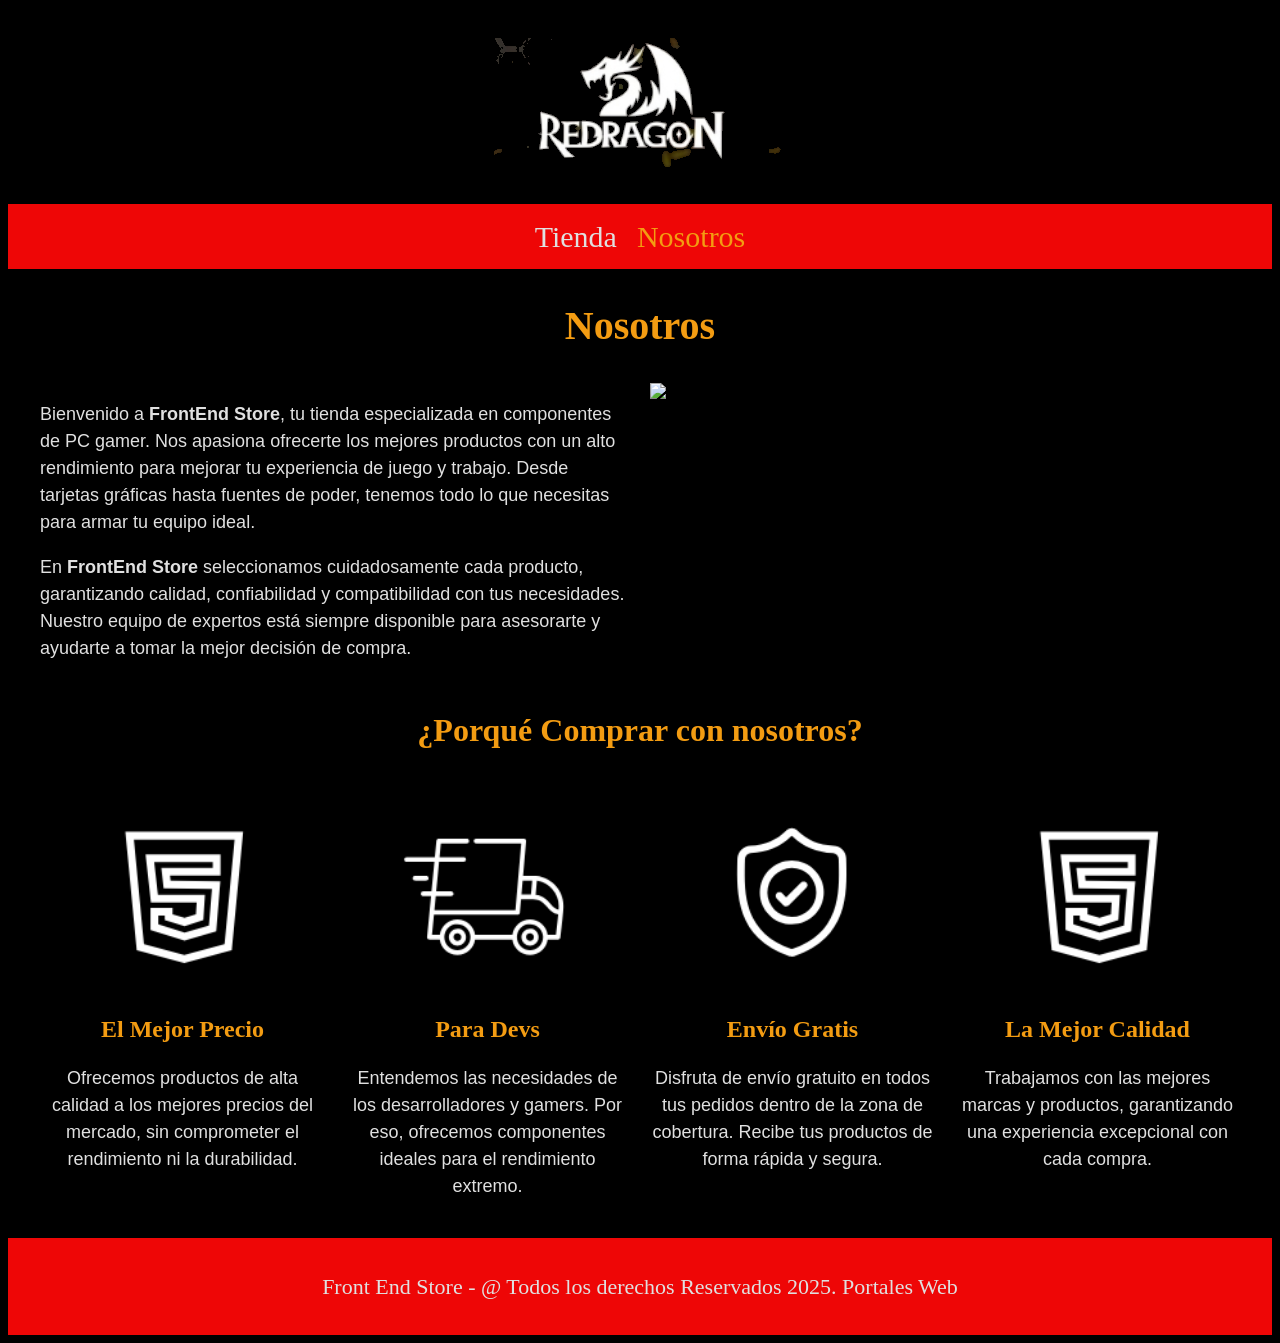
==== nosotros.html @ 045a80b5 "Add files via upload" ====
<!DOCTYPE html>
<html lang="en">
<head>
    <meta charset="UTF-8">
    <meta name="viewport" content="width=device-width, initial-scale=1.0">
    <title>FrontEnd Store</title>
    
    <link rel="stylesheet" href="css/style.css">
</head>
<body>
    <header class="header">
        <a href="index.html">
            <img class="header__logo" src= "img/fondo18.png" alt="Logotipo">
        </a>
    </header>

    <nav class="navegacion">
        <a class="navegacion__enlace" href="index.html">Tienda</a>
        <a class="navegacion__enlace navegacion__enlace--activo" href="nosotros.html">Nosotros</a>
    </nav>

    <main class="contenedor">
        <h1>Nosotros</h1>

        <div class="nosotros">
            <div class="nosotros__contenido">
                <p>Bienvenido a <strong>FrontEnd Store</strong>, tu tienda especializada en componentes de PC gamer. Nos apasiona ofrecerte los mejores productos con un alto rendimiento para mejorar tu experiencia de juego y trabajo. Desde tarjetas gráficas hasta fuentes de poder, tenemos todo lo que necesitas para armar tu equipo ideal.</p>

                <p>En <strong>FrontEnd Store</strong> seleccionamos cuidadosamente cada producto, garantizando calidad, confiabilidad y compatibilidad con tus necesidades. Nuestro equipo de expertos está siempre disponible para asesorarte y ayudarte a tomar la mejor decisión de compra.</p>
            </div>
            <img class="nosotros__imagen" src="img/nosotros.jpg" alt="imagen nosotros">
        </div>
    </main>

    <section class="contenedor comprar">
        <h2 class="comprar__titulo">¿Porqué Comprar con nosotros?</h2>

        <div class="bloques">
            <div class="bloque">
                <img class="bloque__imagen" src="img/icono_2.png" alt="porque comprar">
                <h3 class="bloque__titulo">El Mejor Precio</h3>
                <p>Ofrecemos productos de alta calidad a los mejores precios del mercado, sin comprometer el rendimiento ni la durabilidad.</p>
            </div> <!--.bloque-->

            <div class="bloque">
                <img class="bloque__imagen" src="img/icono_3.png" alt="porque comprar">
                <h3 class="bloque__titulo">Para Devs</h3>
                <p>Entendemos las necesidades de los desarrolladores y gamers. Por eso, ofrecemos componentes ideales para el rendimiento extremo.</p>
            </div> <!--.bloque-->

            <div class="bloque">
                <img class="bloque__imagen" src="img/icono_4.png" alt="porque comprar">
                <h3 class="bloque__titulo">Envío Gratis</h3>
                <p>Disfruta de envío gratuito en todos tus pedidos dentro de la zona de cobertura. Recibe tus productos de forma rápida y segura.</p>
            </div> <!--.bloque-->

            <div class="bloque">
                <img class="bloque__imagen" src="img/icono_2.png" alt="porque comprar">
                <h3 class="bloque__titulo">La Mejor Calidad</h3>
                <p>Trabajamos con las mejores marcas y productos, garantizando una experiencia excepcional con cada compra.</p>
            </div> <!--.bloque-->
        </div><!--.bloques-->
    </section> 

    <footer class="footer">
        <p class="footer__texto">Front End Store - @ Todos los derechos Reservados 2025. Portales Web</p>
    </footer>
    <script src="js/carrito.js"></script>

</body>
</html>
---- css/style.css ----
:root {
    --primario: #000000; /* Blanco puro, para el fondo principal */
    --primarioOscuro: #ee0606; /* Azul oscuro, elegante y profundo, para el contraste con el blanco */

    --secundario: #F39C12; /* Naranja vibrante, para destacar botones o elementos importantes */
    --secundarioOscuro: #E67E22; /* Naranja más oscuro, para detalles secundarios o bordes */

    --blanco: #E0E0E0; /* Gris suave para textos y detalles */
    --negro: #121212; /* Gris muy oscuro casi negro, para zonas secundarias y detalles discretos */

    --fuentePrincipal: 'Staatliches', cursive; /* Fuente moderna y llamativa */
}




html { 
    box-sizing: border-box;
    font-size: 62.5%; 
}
/* Sniper Global para Margin, border y Padding */
*, *:before, *:after {
    box-sizing: inherit;
}

/** Globales **/
body {
    background-color: var(--primario);             
    font-size: 1.6rem;
    line-height: 1.5;
/*
    background-image: url(../img/fondo2.jpg); /* Ruta de la imagen */
    background-size: cover; /* Hace que la imagen cubra todo el fondo */
    background-position: center; /* Centra la imagen */
    background-repeat: no-repeat; /* Evita que la imagen se repita */
}


p {
    font-size: 1.8rem;
    font-family: Arial, Helvetica, sans-serif;
    color: var(--blanco);
}
a {
    text-decoration: none;
}
img {
    width: 100%;
}
.contenedor {
    max-width: 120rem;
    margin: 0 auto;
}
h1, h2, h3 {
    text-align: center;
    color: var(--secundario);
    font-family: var(--fuentePrincipal);
}
h1 {
    font-size: 4rem;
}
h2 {
    font-size: 3.2rem;
}
h3 {
    font-size: 2.4rem;
}

/** Header **/
.header {
    display: flex;
    justify-content: center;
}
.header__logo {
    margin: 3rem 0;
}
/** Footer **/
.footer {
    background-color: var(--primarioOscuro);
    padding: 1rem 0;
    margin-top: 2rem;
}
.footer__texto {
    font-family: var(--fuentePrincipal);
    text-align: center;
    font-size: 2.2rem;
}
/** Navegacion **/
.navegacion {
    background-color: var(--primarioOscuro);
    padding: 1rem 0;
    display: flex;
    justify-content: center;
    gap: 2rem; 
}
.navegacion__enlace {
    font-family: var(--fuentePrincipal);
    color: var(--blanco);
    font-size: 3rem;
}
.navegacion__enlace--activo,
.navegacion__enlace:hover {
    color: var(--secundario);
}

.primero{
  margin:50px ;
  
  
   
}

.producto{
    border-radius: 0.5%;
    
}

.producto img{
    border-radius: 2.5%;


}


.producto {
    transition: transform 0.3s ease, box-shadow 0.3s ease;

}

.producto:hover {
    transform: scale(1.1); /* Aumenta el tamaño al 110% */
    box-shadow: 0px 4px 10px rgba(0, 0, 0, 0.2); /* Agrega una sombra para mejorar el efecto */;
}


/** Grid **/
.grid {
    display: grid;
    grid-template-columns: repeat(2, 1fr);
    gap: 2rem;
}
@media (min-width: 768px) {
    .grid {
        grid-template-columns: repeat(3, 1fr);
    }
}

/** Productos **/
.producto {
    background-color: #4b087b;
    padding: 1rem;
}


.producto__nombre {
    font-size: 4rem;
}
.producto__precio {
    font-size: 2.8rem;
    color: var(--secundario);
}
.producto__nombre,
.producto__precio {
    font-family: var(--fuentePrincipal);
    margin: 1rem 0;
    text-align: center;
    line-height: 1.2;
}

/** Graficos **/
.grafico {
    min-height: 30rem;
    background-repeat: no-repeat;
    background-size: cover;
    grid-column: 1 / 3;
}
.grafico--camisas {
    grid-row: 2 / 3;
    background-image: url(../img/grafico1.jpg);
}
.grafico--node {
    background-image: url(../img/grafico2.jpg);
    grid-row: 8 / 9;
}

@media (min-width: 768px) {
    .grafico--node {
        grid-row: 5 / 6;
        grid-column: 2 / 4;
    }
}

/** Nosotros **/
.nosotros {
    display: grid;
    grid-template-rows: repeat(2, auto);
}
@media (min-width: 768px) {
    .nosotros {
        grid-template-columns: repeat(2, 1fr);
        column-gap: 2rem;
    }
}
.nosotros__imagen {
    grid-row: 1 / 2;
}
@media (min-width: 768px) {
    .nosotros__imagen {
       grid-column: 2 / 3;
    }
}

/** Bloques **/
.bloques {
    display: grid;
    grid-template-columns: repeat(2, 1fr);
    gap: 2rem;
}
@media (min-width: 768px) {
    .bloques {
        grid-template-columns: repeat(4, 1fr);
    }
}

.bloque {
    text-align: center;
}

.bloque__titulo {
    margin: 0;
}

/** Pagina del Producto **/
@media (min-width: 768px) {
    .camisa {
        display: grid;
        grid-template-columns: repeat(2, 1fr);
        column-gap: 2rem;
    }
}

.formulario {
    display: grid;
    grid-template-columns: repeat(2, 1fr);
    gap: 2rem;
}
.formulario__campo {
   border: 1rem solid var(--primarioOscuro);
   background-color: transparent;
   color: var(--blanco);
   font-size: 2rem;
   font-family: Arial, Helvetica, sans-serif;
   padding: 1rem;
   appearance: none;
}
.formulario__submit {
    background-color: var(--secundario);
    border: none;
    font-size: 2rem;
    font-family: var(--fuentePrincipal);
    padding: 2rem;
    transition: background-color .3s ease;
    grid-column: 1 / 3;
}
.formulario__submit:hover {
    cursor: pointer;
    background-color: var(--secundarioOscuro);
}
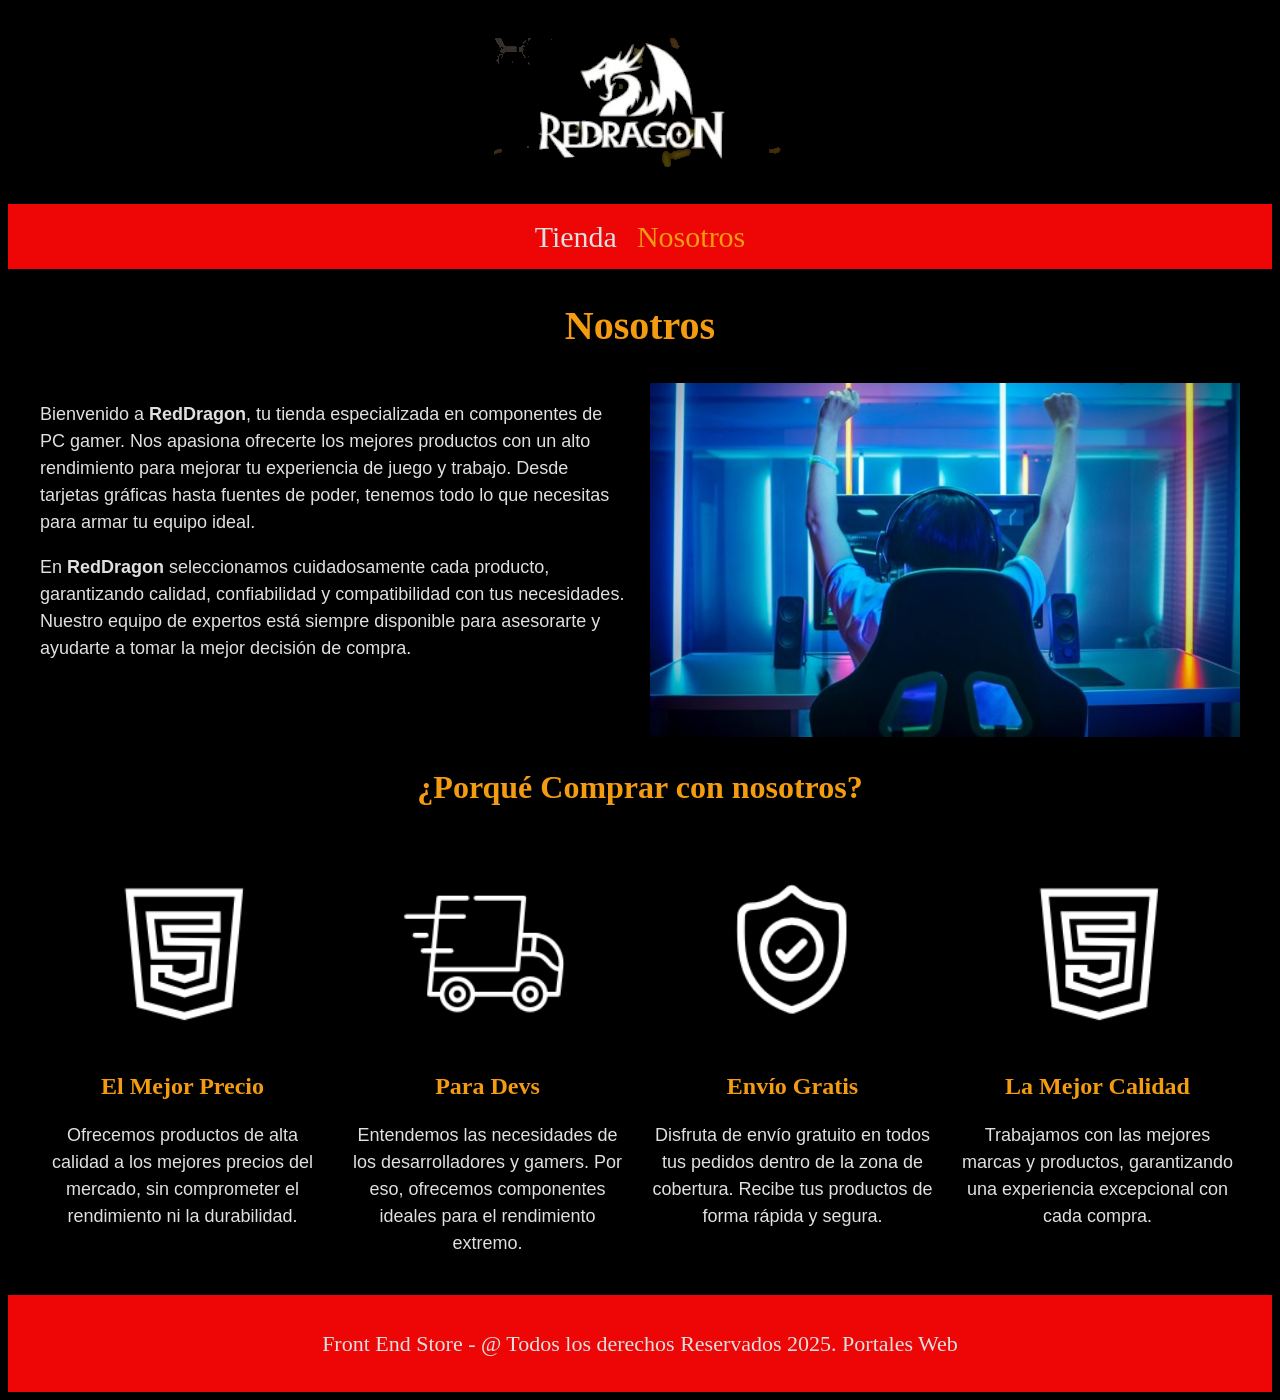
==== commit 83b573f1: "First Udpatenosotros.html" ====
--- a/nosotros.html
+++ b/nosotros.html
@@ -24,9 +24,9 @@
 
         <div class="nosotros">
             <div class="nosotros__contenido">
-                <p>Bienvenido a <strong>FrontEnd Store</strong>, tu tienda especializada en componentes de PC gamer. Nos apasiona ofrecerte los mejores productos con un alto rendimiento para mejorar tu experiencia de juego y trabajo. Desde tarjetas gráficas hasta fuentes de poder, tenemos todo lo que necesitas para armar tu equipo ideal.</p>
+                <p>Bienvenido a <strong>RedDragon</strong>, tu tienda especializada en componentes de PC gamer. Nos apasiona ofrecerte los mejores productos con un alto rendimiento para mejorar tu experiencia de juego y trabajo. Desde tarjetas gráficas hasta fuentes de poder, tenemos todo lo que necesitas para armar tu equipo ideal.</p>
 
-                <p>En <strong>FrontEnd Store</strong> seleccionamos cuidadosamente cada producto, garantizando calidad, confiabilidad y compatibilidad con tus necesidades. Nuestro equipo de expertos está siempre disponible para asesorarte y ayudarte a tomar la mejor decisión de compra.</p>
+                <p>En <strong>RedDragon</strong> seleccionamos cuidadosamente cada producto, garantizando calidad, confiabilidad y compatibilidad con tus necesidades. Nuestro equipo de expertos está siempre disponible para asesorarte y ayudarte a tomar la mejor decisión de compra.</p>
             </div>
             <img class="nosotros__imagen" src="img/nosotros.jpg" alt="imagen nosotros">
         </div>
